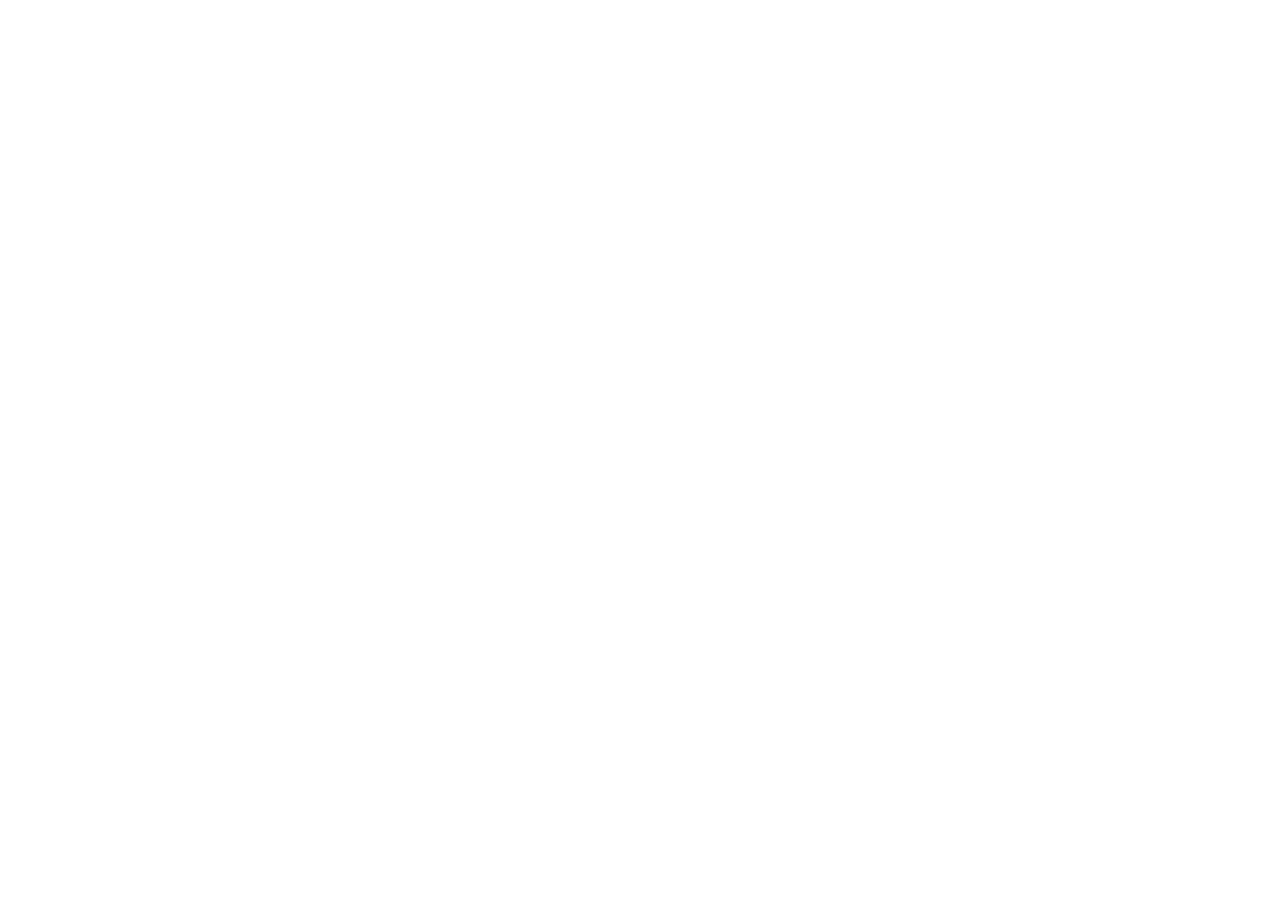
==== shelter/pages/main/index.html @ 87a3f1d7 "feat: add new progect, main, pets" ====
<!DOCTYPE html>
<html lang="en">
<head>
    <meta charset="UTF-8">
    <meta http-equiv="X-UA-Compatible" content="IE=edge">
    <meta name="viewport" content="width=device-width, initial-scale=1.0">
    <title>Document</title>
</head>
<body>
    
</body>
</html>
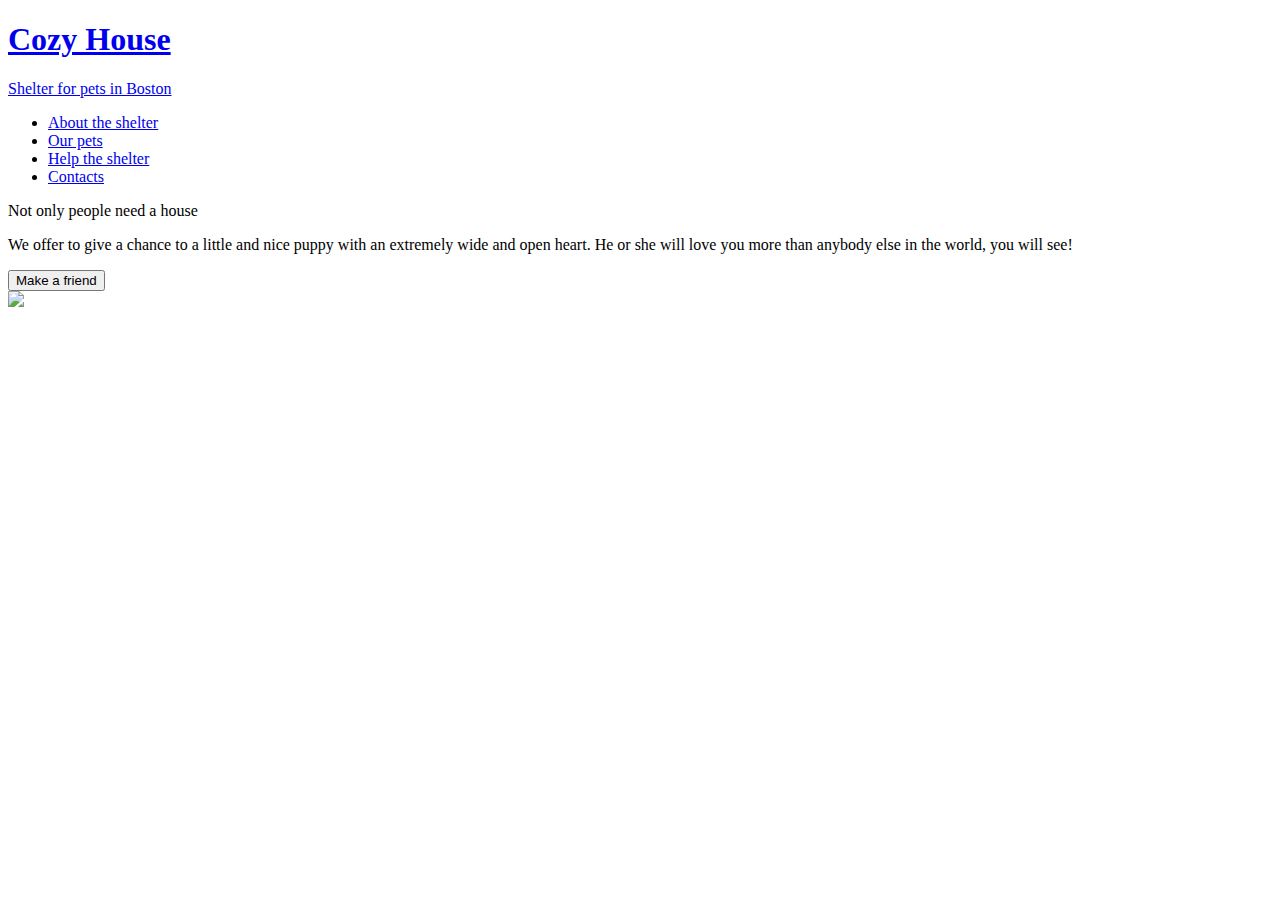
==== commit 6671259c: "feat: add header styles and html css block startscreen" ====
--- a/shelter/pages/main/index.html
+++ b/shelter/pages/main/index.html
@@ -4,9 +4,66 @@
     <meta charset="UTF-8">
     <meta http-equiv="X-UA-Compatible" content="IE=edge">
     <meta name="viewport" content="width=device-width, initial-scale=1.0">
-    <title>Document</title>
+    <link rel="stylesheet" href="/pages/main/styles/css/main.css">
+    <link rel="icon" type="img/icon" href="/assets/icons/faticon.png">
+    <title>Shelter</title>
 </head>
 <body>
-    
+    <div class="wrapper">
+        <header class="header">
+            <div class="container_header">
+                <div class="header__wrapper">
+                    <div class="header__logo">
+                        <a href="#">
+                            <div class="logo__title">
+                                <h1>Cozy House</h1>
+                            </div>
+                            <div class="logo__subtitle">
+                                <p>Shelter for pets in Boston</p>
+                            </div>
+                        </a>
+                    </div>
+                    <nav class="menu">
+                        <ul class="menu__list">
+                            <li class="menu__item">
+                                <a href="#" class="menu__link_active">About the shelter</a>
+                            </li>
+                            <li class="menu__item">
+                                <a href="#" class="menu__link">Our pets</a>
+                            </li>
+                            <li class="menu__item">
+                                <a href="#" class="menu__link">Help the shelter</a>
+                            </li>
+                            <li class="menu__item">
+                                <a href="#" class="menu__link">Contacts</a>
+                            </li>
+                        </ul>
+                    </nav>
+                </div>
+            </div>
+        </header>
+        
+        <main class="main">
+            <section class="start__screen">
+                <div class="container_start">
+                    <div class="start__inner">
+                        <div class="start__left">
+                            <p class="heading">Not only people need a house</p>
+                            <p class="subheading">We offer to give a chance to a little and nice puppy with an extremely wide and open heart. He or she will love you more than anybody else in the world, you will see!</p>
+                            <button class="button__primary" id="make__friend">Make a friend</button>
+                        </div>
+                        <div class="start__rigth">
+                            <img class="start__img" src="/assets/images/start-screen-puppy.png" ait="start_img_dog">
+                        </div>
+                    </div>
+                </div>
+            </section>
+        
+        </main>
+
+        <footer class="footer">
+
+        </footer>
+    </div>
 </body>
 </html>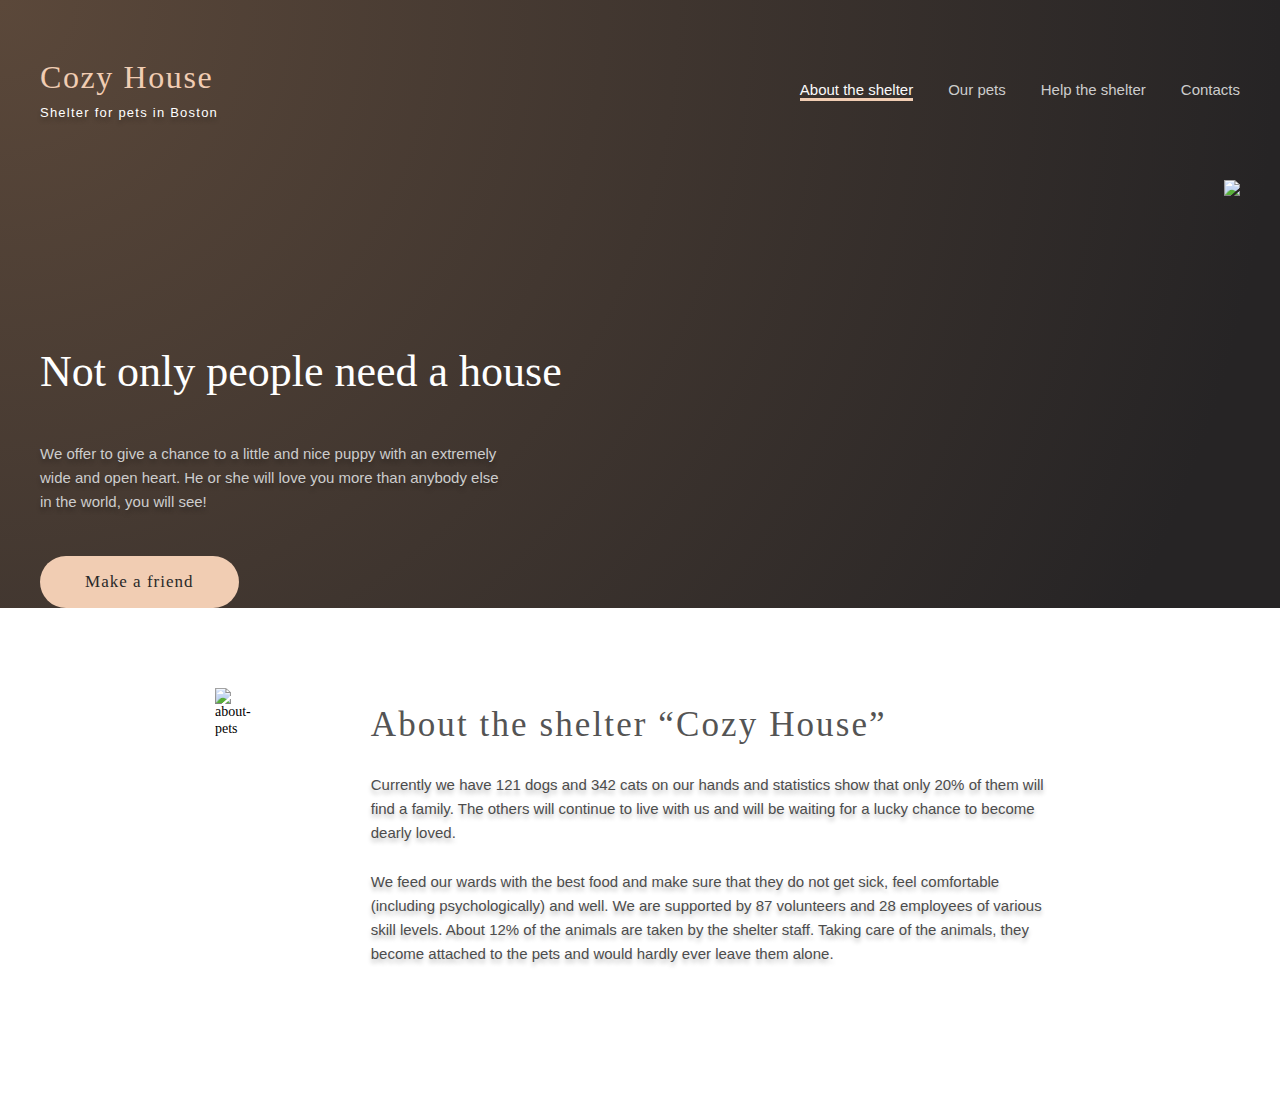
==== commit 118d3951: "feat: add style about clock" ====
--- a/shelter/pages/main/index.html
+++ b/shelter/pages/main/index.html
@@ -4,7 +4,7 @@
     <meta charset="UTF-8">
     <meta http-equiv="X-UA-Compatible" content="IE=edge">
     <meta name="viewport" content="width=device-width, initial-scale=1.0">
-    <link rel="stylesheet" href="/pages/main/styles/css/main.css">
+    <link rel="stylesheet" href="./styles/css/main.css">
     <link rel="icon" type="img/icon" href="/assets/icons/faticon.png">
     <title>Shelter</title>
 </head>
@@ -48,12 +48,25 @@
                 <div class="container_start">
                     <div class="start__inner">
                         <div class="start__left">
-                            <p class="heading">Not only people need a house</p>
+                            <h2 class="heading">Not only people need a house</h2>
                             <p class="subheading">We offer to give a chance to a little and nice puppy with an extremely wide and open heart. He or she will love you more than anybody else in the world, you will see!</p>
                             <button class="button__primary" id="make__friend">Make a friend</button>
                         </div>
                         <div class="start__rigth">
                             <img class="start__img" src="/assets/images/start-screen-puppy.png" ait="start_img_dog">
+                        </div>
+                    </div>
+                </div>
+            </section>
+
+            <section class="about">
+                <div class="container_about">
+                    <div class="about__wrapper">
+                        <img class="about__img" src="/assets/images/about-pets.png" alt="about-pets">
+                        <div class="about__info">
+                            <h3>About the shelter “Cozy House”</h3>
+                            <p>Currently we have 121 dogs and 342 cats on our hands and statistics show that only 20% of them will find a family. The others will continue to live with us and will be waiting for a lucky chance to become dearly loved.</p>
+                            <p>We feed our wards with the best food and make sure that they do not get sick, feel comfortable (including psychologically) and well. We are supported by 87 volunteers and 28 employees of various skill levels. About 12% of the animals are taken by the shelter staff. Taking care of the animals, they become attached to the pets and would hardly ever leave them alone.</p>
                         </div>
                     </div>
                 </div>
--- a/shelter/pages/main/styles/css/main.css
+++ b/shelter/pages/main/styles/css/main.css
@@ -0,0 +1,265 @@
+* {
+  padding: 0;
+  margin: 0;
+  border: 0;
+}
+
+*,
+*:before,
+*:after {
+  box-sizing: border-box;
+}
+
+:focus,
+:active {
+  outline: none;
+}
+
+a:focus,
+a:active {
+  outline: none;
+}
+
+header,
+footer,
+nav,
+aside {
+  display: block;
+}
+
+html,
+body {
+  height: 100%;
+  width: 100%;
+  font-size: 14px;
+  font-weight: 400;
+  line-height: 1.2;
+}
+
+input,
+button,
+textarea {
+  font-family: inherit;
+}
+
+input::-ms-clear {
+  display: none;
+}
+
+button {
+  cursor: pointer;
+}
+
+button::-moz-focus-inner {
+  padding: 0;
+  border: 0;
+}
+
+a,
+a:visited {
+  text-decoration: none;
+}
+
+a:hover {
+  text-decoration: none;
+}
+
+ul li {
+  list-style: none;
+}
+
+img {
+  vertical-align: top;
+}
+
+h1,
+h2,
+h3,
+h4,
+h5,
+h6 {
+  font-size: inherit;
+}
+
+p {
+  width: auto;
+  overflow-wrap: break-word;
+}
+
+.container_header {
+  max-width: 1280px;
+  padding: 60px 40px;
+  margin: 0 auto;
+  background: transparent;
+}
+
+.header {
+  position: absolute;
+  width: 100%;
+}
+
+.header__wrapper {
+  display: flex;
+  justify-content: space-between;
+  align-items: center;
+}
+
+.header__logo:hover {
+  cursor: pointer;
+  filter: invert(50%);
+  transition: all 0.4s;
+}
+
+.logo__title h1 {
+  width: 184px;
+  height: 35px;
+  margin-bottom: 10px;
+  font-family: "Georgia";
+  font-style: normal;
+  font-weight: 400;
+  font-size: 32px;
+  line-height: 110%;
+  color: #F1CDB3;
+  letter-spacing: 0.05em;
+}
+
+.logo__subtitle p {
+  width: 179px;
+  height: 15px;
+  font-family: "Arial";
+  font-style: normal;
+  font-weight: 400;
+  font-size: 13px;
+  line-height: 15px;
+  color: #FFFFFF;
+  letter-spacing: 0.095em;
+}
+
+.menu__list {
+  display: flex;
+}
+
+.menu__link {
+  margin-left: 35px;
+  font-family: "Arial";
+  font-style: normal;
+  font-weight: 400;
+  font-size: 15px;
+  line-height: 160%;
+  color: #CDCDCD;
+}
+
+.menu__link_active {
+  font-family: "Arial";
+  font-style: normal;
+  font-weight: 400;
+  font-size: 15px;
+  line-height: 160%;
+  color: #FAFAFA;
+  border-bottom: 3px solid #F1CDB3;
+}
+
+.menu__link:hover {
+  color: #FAFAFA;
+  transition: all 0.4s;
+  border-bottom: 3px solid #F1CDB3;
+}
+
+.container_start {
+  max-width: 1280px;
+  padding: 180px 40px 0;
+  margin: 0 auto;
+  background: url(assets/fonts/start-screen-gradient-background.png), radial-gradient(100% 215.42% at 0% 0%, #5B483A 0%, #262425 100%), #211F20;
+}
+
+.start__inner {
+  display: flex;
+  justify-content: space-between;
+}
+
+.heading {
+  margin: 163px 150px 0 0;
+  font-family: "Georgia";
+  font-style: normal;
+  font-weight: 400;
+  font-size: 44px;
+  line-height: 130%;
+  color: #FFFFFF;
+}
+
+.subheading {
+  width: 460px;
+  margin: 42px 0;
+  color: #CDCDCD;
+}
+
+p {
+  font-family: "Arial";
+  font-style: normal;
+  font-weight: 400;
+  font-size: 15px;
+  line-height: 160%;
+  text-shadow: 0px 4px 4px rgba(0, 0, 0, 0.25);
+}
+
+.button__primary {
+  background: #F1CDB3;
+  border-radius: 100px;
+  padding: 15px 45px;
+  font-family: "Georgia";
+  font-style: normal;
+  font-weight: 400;
+  font-size: 17px;
+  line-height: 130%;
+  letter-spacing: 0.06em;
+  color: #292929;
+  transition: all 0.4s;
+}
+
+.button__primary:hover {
+  background: #FDDCC4;
+}
+
+.start__img {
+  margin-left: 42px;
+}
+
+.container_about {
+  max-width: 1280px;
+  padding: 80px 40px 100px;
+  margin: 0 auto;
+  background: #FFFFFF;
+}
+
+.about__wrapper {
+  display: flex;
+}
+
+.about__img {
+  margin: 0px 120px 0px 175px;
+}
+
+.about__info {
+  margin: 14px 175px 14px 0;
+}
+
+h3 {
+  margin-right: 60px;
+  font-family: "Georgia";
+  font-style: normal;
+  font-weight: 400;
+  font-size: 35px;
+  line-height: 130%;
+  letter-spacing: 0.06em;
+  color: #545454;
+}
+
+.about__info p {
+  margin: 25px 0;
+  font-family: "Arial";
+  font-style: normal;
+  font-weight: 400;
+  font-size: 15px;
+  line-height: 160%;
+  color: #4C4C4C;
+}